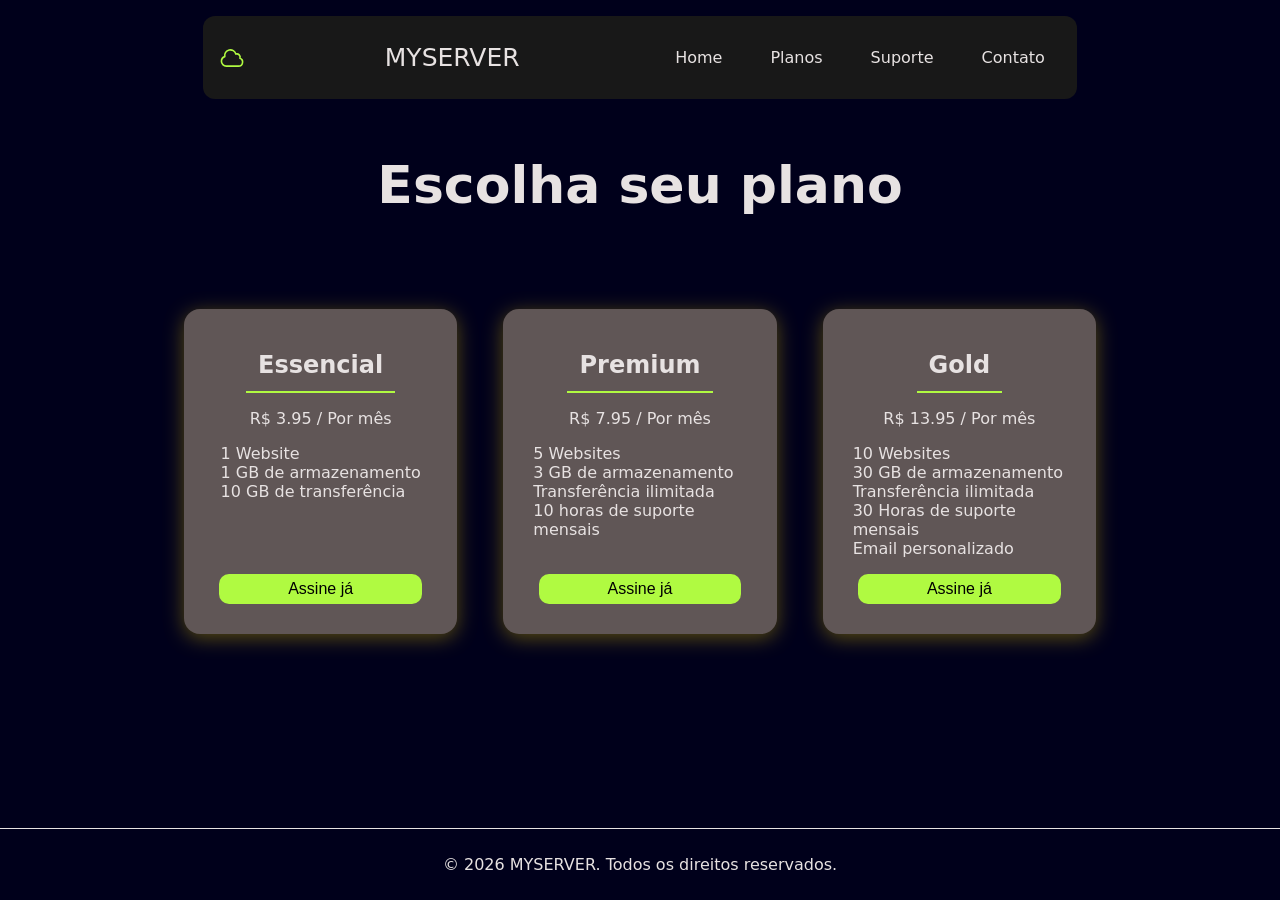
==== checkout.html @ 61d5a520 "feat:implementa área de erro e inicia validação de formulário com input nome" ====
<!DOCTYPE html>
<html lang="pt-br">
<head>
    <meta charset="UTF-8">
    <meta name="viewport" content="width=device-width, initial-scale=1.0">
    <title>Finalize seu pagamento</title>
    <meta name="author" content="Kayque Ferreira">
    <link rel="stylesheet" href="./CSS/style.css">
    <link rel="stylesheet" href="./CSS/checkout.css">
    <script type="module" src="JS/checkout.js" defer></script>
</head>
<body>
        <header>
        <div class="banner">
                   <svg xmlns="http://www.w3.org/2000/svg" fill="none" viewBox="0 0 24 24" stroke-width="1.5" stroke="currentColor" class="icone">
  <path stroke-linecap="round" stroke-linejoin="round" d="M2.25 15a4.5 4.5 0 0 0 4.5 4.5H18a3.75 3.75 0 0 0 1.332-7.257 3 3 0 0 0-3.758-3.848 5.25 5.25 0 0 0-10.233 2.33A4.502 4.502 0 0 0 2.25 15Z" />
</svg>
        <p>MYSERVER</p>
        <nav>
            <a href="#" aria-label="Retornar a aba principal">Home</a>
            <a href="#" aria-label="Ir para planos">Planos</a>
            <a href="#" aria-label="Ir para suporte">Suporte</a>
            <a href="#" aria-label="Ir para contato">Contato</a>
        </nav>
        </div>
    </header>
    
        <h1>Área de pagamentos</h1>

    <main class="area-checkout">
   <div class="checkout-esquerda">
      <section class="dados-user">
       <div class="comporta-icone-Svg">
        <svg xmlns="http://www.w3.org/2000/svg" fill="none" viewBox="0 0 24 24" stroke-width="1.5" stroke="currentColor" class="icone">
  <path stroke-linecap="round" stroke-linejoin="round" d="M15.75 6a3.75 3.75 0 1 1-7.5 0 3.75 3.75 0 0 1 7.5 0ZM4.501 20.118a7.5 7.5 0 0 1 14.998 0A17.933 17.933 0 0 1 12 21.75c-2.676 0-5.216-.584-7.499-1.632Z" />
</svg>

         <h2>Digite aqui seus dados</h2> 
         </div>
        <form class="dados-usuario">
            <label for="nome">Nome Completo</label>
            <input class="input-padrao" type="text" id="nome" name="nome" placeholder="Ex: João da Silva">
            <span class="erro"></span>
            <label for="email">Email</label>
            <input class="input-padrao" type="email" id="email" name="email" placeholder="exemplo@email.com">
            <span class="erro"></span>
            <label for="telefone">Telefone</label>
            <input class="input-padrao" type="tel" id="telefone" name="telefone" placeholder="(11) 989968626">
            <span class="erro"></span>
        </form>
    </section>   
 <section class="area-pagamento">
    <div class="comporta-icone-Svg">
    <svg xmlns="http://www.w3.org/2000/svg" fill="none" viewBox="0 0 24 24" stroke-width="1.5" stroke="currentColor" class="icone">
  <path stroke-linecap="round" stroke-linejoin="round" d="M2.25 8.25h19.5M2.25 9h19.5m-16.5 5.25h6m-6 2.25h3m-3.75 3h15a2.25 2.25 0 0 0 2.25-2.25V6.75A2.25 2.25 0 0 0 19.5 4.5h-15a2.25 2.25 0 0 0-2.25 2.25v10.5A2.25 2.25 0 0 0 4.5 19.5Z" />
</svg>
    <h2>Informações de pagamento</h2>
    </div>
    <div class="botoesCheckout-CTA">
        <button class="botaoCheckout-cartao">Pagamento cartão</button>
        <button class="botaoCheckout-pix">Pagamento pix</button>
    </div>
    <div class="area-cartao">
        <form class="formulario-pagamento">
            <label for="numero-cartao">Número cartão:</label>
            <input
                class="input-padrao"
                type="text"
                maxlength="19"
                id="numero-cartao"
                placeholder="Ex: 4564 8585 7575 3546"
                name="numeroCartao"
            >
            <div class="linha-cartao">
                <div class="campo-cartao">
                    <label for="validade">Validade do cartão:</label>
                    <input class="input-padrao" type="text"  maxlength="10" id="validade" name="validade" placeholder="24/11"
                    >
                </div>
                <div class="campo-cartao">
                    <label for="CVC">CVV:</label>
                    <input class="input-padrao" type="password" maxlength="3" id="CVC" name="codigoValidade" placeholder="Ex:123"
                    >
                </div>

            </div>
        </form>
        <div class="area-pix hidden">
            <img
                src="assets/imagens/qr-code-plus.png"
                alt="QR code para pagamento via pix"
            >
            <span>Pix apenas para fins de portfólio</span>
        </div>
    </div>
</section>
    </div>  
      
       <aside class="checkout-resumo">   
            <h2>Resumo da compra</h2>
        </div>
        <section class="area-identificacao">
            <div class="checkout-card">
            </div>
        </section>
   </aside>
    </main>
      <div class="finaliza-botao-checkout">
   <button class="finaliza-fluxo">Finalizar sua compra </button>
   </div>
<footer>
    <nav class="links-footer">
        <ul class="lista-ajuda-footer">
          <li><a href="#">Central de ajuda</a></li>
           <li><a href="#">Suporte</a></li>
           <li><a href="#">Dúvidas frequentes</a></li>
        </ul>
    </nav>
    <p>© 2026 MYSERVER. Todos os direitos reservados.</p>
</footer>
</body>
</html>
---- CSS/style.css ----
*{
    margin: 0;
    padding: 0;
    box-sizing: border-box;
}

body{
    font-family: system-ui, -apple-system, BlinkMacSystemFont, 'Segoe UI', Roboto, Oxygen, Ubuntu, Cantarell, 'Open Sans', 'Helvetica Neue', sans-serif;
    background-color: rgb(0, 0, 27);
    color: rgb(231, 226, 226);
    min-height: 100vh;
    display: flex;
    flex-direction: column;
    
}
header{
    width: 100%;
    padding: 16px;
    
}
.icone{
    width: 95%;
    max-width: 26px;
    color: rgb(176, 250, 65) ;
}
header p{
    font-size: 25px;

}
.banner{
    display: flex;
    align-items: center;
    width: 70%;
    margin: auto;
    justify-content: space-between;
    background-color: rgb(24, 24, 24);
    padding: 16px;
    border-radius: 12px;
}
nav{
    display: flex;
    gap: 16px;
}
nav a{
    border-radius: 12px;
    padding: 16px;
    text-decoration: none;
    color: rgb(231, 226, 226);
    transition: 0.2s ease;
}

nav a:hover{
    background-color: rgb(176, 250, 65);
    color: rgb(31, 30, 30);
    transform: scale(1.09);

}
main{
    flex: 1;
    display: flex;
    flex-direction: column;
    align-items: center;
    padding: 40px;
    gap: 30px
    
    
}
h1{
    font-size: 52px;
    text-align: center;
    margin-bottom: 24px;
}
section{
    display: flex;
    justify-content: center;
    align-items: stretch;
    gap: 46px;
    
}
.planos{
    background-color:rgb(96, 86, 86);
    padding: 30px;
    border-radius: 16px;
    max-width: 280px;
    width: 100%;
    display: flex;
    flex-direction: column;
    align-items: center;
    justify-content: flex-start;
    gap: 16px;
    margin-top: 40px;
    box-shadow: 0 4px 20px rgba(255, 217, 0, 0.35);
    transition: 0.3s ease;  
}
.planos:hover:not(.selected){
    transform: scale(1.03);
    box-shadow: 0 6px 28px rgba(255, 217, 0, 0.45);
}
.planos h2{
    border-bottom: solid 2px rgb(176, 250, 65);
    padding: 12px;
    font-size:x-large  
}

.planos ul{
    padding: 0;
    margin: 0;
    list-style: none;
    
    
}
.planos button{
    margin-top: auto;
}
.planos strong{
    color: rgb(21, 20, 20);
}
footer{
    text-align: center;
    padding: 26px;
    border-top: solid 1px;
}
.planos button{
    padding: 6px;
    width: 100%;
    max-width: 95%;
    border-radius: 10px;
    font-size: 16px;
    background-color: rgb(176, 250, 65);
    border: none;
    transition: 0.2s ease;
}
.planos button:hover{
    cursor: pointer;
}
.planos.selected{
    transform: scale(1.05) translateY(-5px);
    box-shadow: 0 8px 25px rgba(176, 250, 65, 0.2);
    border: 2px solid rgb(176, 250, 65);
}
.areaFeedback{
    position: fixed;
    inset: 0;
    display: flex;
    flex-direction: column;
    gap:  12px;
    align-items: center;
    justify-content: center;
    opacity: 0; 
    background-color: rgba(0,0,0,0.6);
    pointer-events: none;
    transition: opacity 0.2s ease;
}

.divGeral{
   display: flex;
   flex-direction: column;
   gap: 12px;
   border: 1px solid rgba(176, 250, 65, 0.35);
   box-shadow: 0 10px 30px rgba(0, 0, 0, 0.4);
   border-radius: 12px;
   padding: 22px;
   width: 100%;
   max-width: 400px;
   background-color: #2b2b2b;
   color: white;
   transition: transform 0.25s ease, opacity 0.2s ease;
   transform: translateY(25px) scale(0.92);  
   opacity: 0;
}
.divGeral.show{
    transform: translateY(0) scale(1);
    opacity: 1;

}
.divModalCancel{
   display: flex;
   flex-direction: column;
   gap: 12px;
   border: 1px solid rgba(176, 250, 65, 0.35);
   box-shadow: 0 10px 30px rgba(0, 0, 0, 0.4);
   border-radius: 12px;
   padding: 22px;
   width: 100%;
   max-width: 400px;
   background-color: #2b2b2b;
   color: white;
   transition: transform 0.25s ease, opacity 0.2s ease;
   transform: translateY(25px) scale(0.92);  
   opacity: 0;

}
.divModalCancel.aparecer{
    display: flex;
    flex-direction: column;
    align-items: center;
    justify-content: center;
    gap: 16px;
    opacity: 1;
    transform: translateY(0) scale(1);
}
.divModalCancel h2{
    text-align: center;
}

.areaFeedback ul{
    list-style: none;
    display: flex;
    flex-direction: column;
    gap: 12px;
    align-items: center;
    margin-top: 6px;
    margin-bottom: 6px;
}
.divGeral h2{
    text-align: center;
}
.divGeral p{
    text-align: center;
    margin-top: 6px;
    margin-bottom: 6px;
    
}
.areaFeedback.active {
  opacity: 1;
  pointer-events: auto;
  
}

.divFlex{
    display: flex;
    gap: 16px;
    justify-content: center;
    padding-bottom: 12px;
    
}
.divGeral button{
    background-color: rgb(237, 91, 91);
    color: black;
    padding: 8px;
    border-radius: 999px;
    border: none ;
    cursor: pointer;
    font-size: 14px;
}


.divGeral button:hover{
    background-color: rgb(222, 37, 37);
    color: rgb(231, 192, 192);

}
.areaFeedback a{
    display: inline-flex;
    align-items: center;
    justify-content: center;
    text-decoration: none;
    color: rgb(29, 26, 26);
    background-color: rgb(176, 250, 65);
    padding: 8px;
    border-radius: 999px;
    font-size: 14px;
}
.estilizacao-svg{
    min-width: 52px;
    max-width: 62px;
    color: rgb(232, 20, 20);
    
    
}
.areaPerdaModal{
    display: flex;
    flex-direction: column;
    justify-content: center;
    align-items: center;
    gap: 12px;
}
.areaPerdaModal ul{
    list-style: disc;
   
}

.botoesCancelModal {
    display: flex;
    flex-direction: row;
    gap: 16px;
}
.botao-cancelarModal{
  background: #e5e7eb;
  color: #111;
  padding: 10px;
  transition: 0.2s;
}
.botao-continuarModal{
    background-color: rgb(176, 250, 65);
    padding: 10px;
    transition: 0.2s ;

}
.botao-continuarModal:hover{
    background-color: rgb(151, 251, 2);
    
}
.botao-cancelarModal:hover{
    background-color: rgba(255, 0, 0, 0.15);
    color: rgb(236, 229, 229);
}
.botoesCancelModal button{
    border-radius: 999px;
    border: none;
    font-size: 16px; 
    cursor: pointer;
}
---- CSS/checkout.css ----
*{
    margin: 0;
    padding: 0;
    box-sizing: border-box;
}

body{
    min-height: 100vh;
}
.titulo-pagamento{
    text-align: center;
}

.area-checkout{
    width: 100%;
    max-width: 1200px;
    margin: 30px auto;
    display: flex;
    flex-direction: row;
    gap: 32px;
    align-items: stretch;
    border-radius: 16px;
    padding: 26px;
    
}
.area-identificacao{
    display: flex;
    flex-direction: column;
}


.area-pix img{
  width: 100%;
  max-width: 100px; 
  background-color: white;
   
        
}
.dados-user{
    display: flex;
    flex-direction: column;
    border: solid  2px rgb(176, 250, 65);
    padding: 20px;
    border-radius: 16px;
    
}
.comporta-icone-Svg{
    display: flex;
    gap: 10px 

}

.icone{
    width: 95%;
    max-width: 26px;
    color: rgb(176, 250, 65) ;
}
.dados-usuario{
    display: flex;
    flex-direction: column;
    gap: 12px;
}
.botoesCheckout-CTA{
    display: flex;
    gap: 16px;
    justify-content: flex-start;

}
.botaoCheckout-cartao{
    background-color: rgb(176, 250, 65);
    width: 100%;
    max-width: 180px;
    border: none;
    padding: 10px;
    border-radius: 999px;
    cursor: pointer;
}
.botaoCheckout-pix{
    background-color: rgb(176, 250, 65);
    border: none;
    width: 100%;
    max-width: 180px;
    padding: 12px;
    border-radius: 999px;
    cursor: pointer;
}
.area-pagamento{
    display: flex;
    flex-direction: column;
    gap: 16px;
    border: solid  2px rgb(176, 250, 65);
    padding: 26px;
    border-radius: 16px;
}
.formulario-pagamento{
    display: flex;
    flex-direction: column;
    gap: 12px;
    border: solid 2px rgb(176, 250, 65);
    padding: 26px;
    border-radius: 16px;
}
.linha-cartao{
    display: flex;
    gap: 12px;  
}

.campo-cartao{
    display: flex;
    flex-direction: column;
    gap: 8px;
    flex: 1;
}

.area-pix {
    width: 100%;
    max-width: 700px;
    display: flex;
    flex-direction: column;
    align-items: center;
    gap: 12px;
    border: solid rgb(176, 250, 65);
    padding: 26px;
    border-radius: 16px;
}
.hidden{
   display: none;
}
.input-padrao{
    width: 100%;
    padding: 12px;
    border: 2px solid rgb(176, 250, 65);
    border-radius: 8px;
    
}
.input-padrao:focus{
    outline: none;
}
.checkout-esquerda{
    display: flex;
    flex-direction: column;
    gap: 36px;
    flex: 1.5;
    

}
.valor-dinamico{
    width: 100%;
    max-width: 400px;
    border: solid 2px rgb(176, 250, 65);
    padding: 36px;
    display: flex;
    flex-direction: column;
    gap: 16px;
    border-radius: 16px;
    
}

.checkout-card ul{
    display: flex;
    flex-direction: column;
    gap: 12px;
    
}
.valor-dinamico h3{
    font-style: italic;
    color: rgb(176, 250, 65);

}
.checkout-resumo {
  display: flex;
  flex-direction: column;
  gap: 24px;
  flex: 3;
  border: solid rgb(176, 250, 65);
  padding: 26px;
  border-radius: 16px;
  max-width: 450px;
}
.area-icone-titulo{
    border-bottom: solid 1px rgb(176, 250, 65);
    margin-bottom: 16px;
}
.finaliza-botao-checkout{
    display: flex;
    justify-content: center;
    padding: 16px;
    margin-bottom: 15px;
}
.finaliza-fluxo{
    background-color: rgb(176, 250, 65);
    border: none;
    width: 100%;
    max-width: 180px;
    padding: 12px;
    border-radius: 999px;
    cursor: pointer;
}
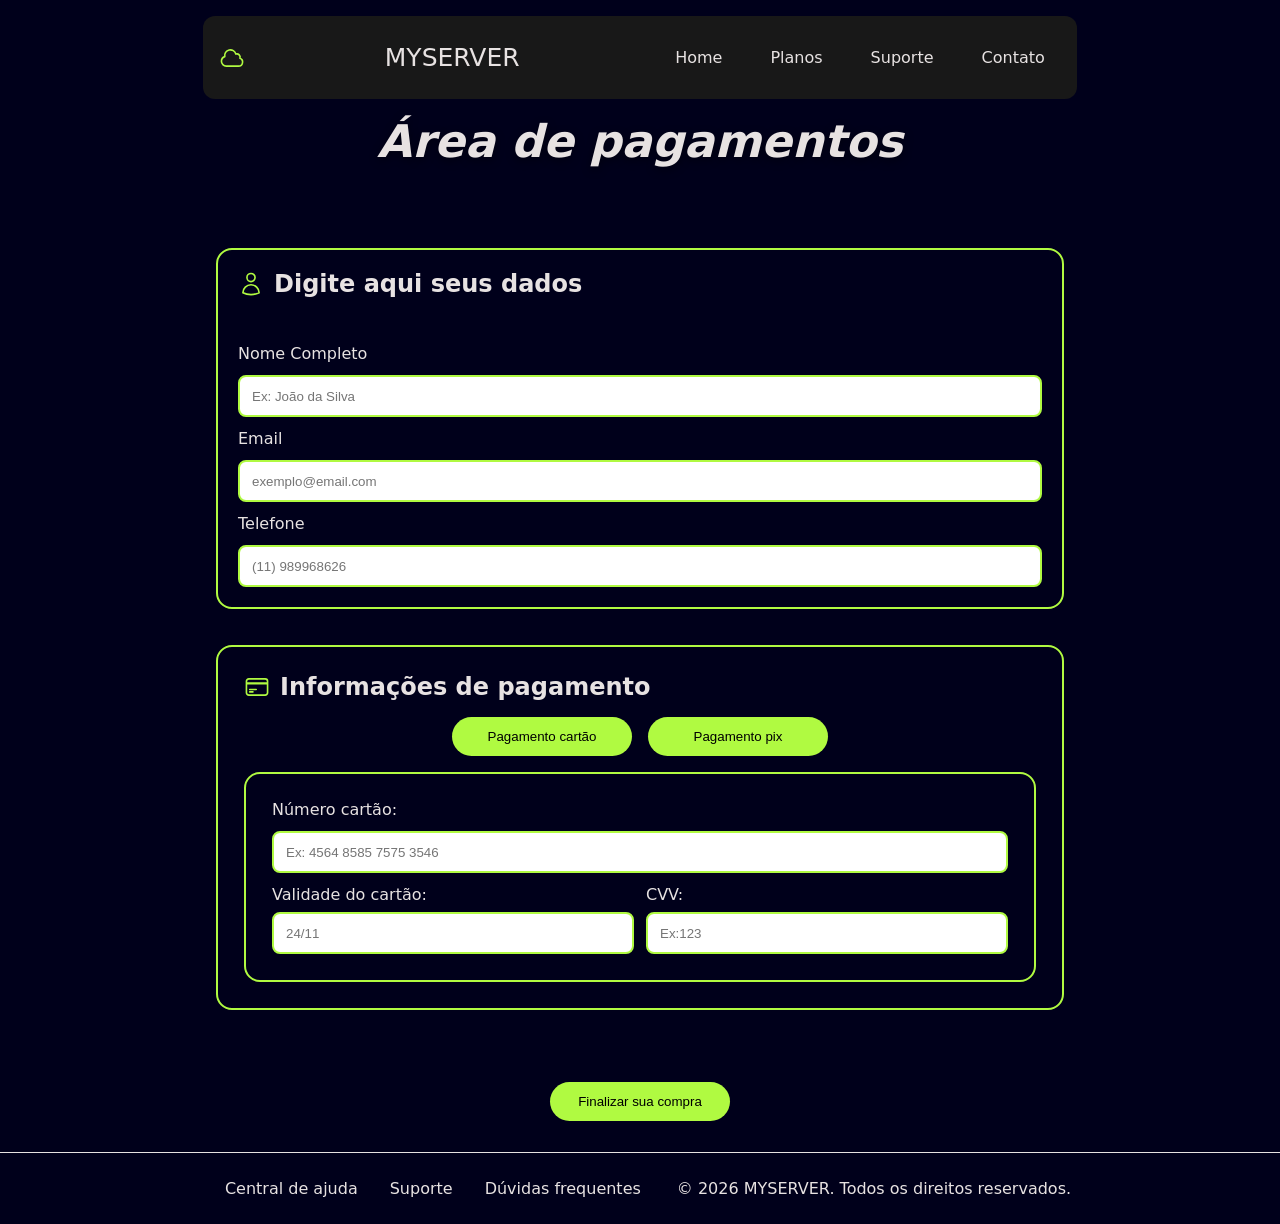
==== commit 834a5370: "feat: finaliza fluxo de checkout e adiciona página de resumo" ====
--- a/checkout.html
+++ b/checkout.html
@@ -39,14 +39,20 @@
          </div>
         <form class="dados-usuario">
             <label for="nome">Nome Completo</label>
+          <div class="input-wrapper">
             <input class="input-padrao" type="text" id="nome" name="nome" placeholder="Ex: João da Silva">
-            <span class="erro"></span>
+            <span class="erro" data-campo="nome"><svg xmlns="http://www.w3.org/2000/svg" fill="none" viewBox="0 0 24 24" stroke-width="1.5" stroke="currentColor" class="svg-erro">   <path stroke-linecap="round" stroke-linejoin="round" d="m9.75 9.75 4.5 4.5m0-4.5-4.5 4.5M21 12a9 9 0 1 1-18 0 9 9 0 0 1 18 0Z" /> </svg><span class="msg"></span></span>
+          </div>
             <label for="email">Email</label>
+        <div class="input-wrapper">
             <input class="input-padrao" type="email" id="email" name="email" placeholder="exemplo@email.com">
-            <span class="erro"></span>
+            <span class="erro" data-campo="email"><svg xmlns="http://www.w3.org/2000/svg" fill="none" viewBox="0 0 24 24" stroke-width="1.5" stroke="currentColor" class="svg-erro">   <path stroke-linecap="round" stroke-linejoin="round" d="m9.75 9.75 4.5 4.5m0-4.5-4.5 4.5M21 12a9 9 0 1 1-18 0 9 9 0 0 1 18 0Z" /> </svg><span class="msg"></span>
+        </div>    
             <label for="telefone">Telefone</label>
+        <div class="input-wrapper">
             <input class="input-padrao" type="tel" id="telefone" name="telefone" placeholder="(11) 989968626">
-            <span class="erro"></span>
+            <span class="erro" data-campo="telefone"><svg xmlns="http://www.w3.org/2000/svg" fill="none" viewBox="0 0 24 24" stroke-width="1.5" stroke="currentColor" class="svg-erro">   <path stroke-linecap="round" stroke-linejoin="round" d="m9.75 9.75 4.5 4.5m0-4.5-4.5 4.5M21 12a9 9 0 1 1-18 0 9 9 0 0 1 18 0Z" /> </svg><span class="msg"></span>
+        </div>
         </form>
     </section>   
  <section class="area-pagamento">
@@ -63,25 +69,34 @@
     <div class="area-cartao">
         <form class="formulario-pagamento">
             <label for="numero-cartao">Número cartão:</label>
+        <div class="input-wrapper">
             <input
                 class="input-padrao"
                 type="text"
                 maxlength="19"
                 id="numero-cartao"
                 placeholder="Ex: 4564 8585 7575 3546"
-                name="numeroCartao"
+                name="numeroCartao"   
             >
+            <span class="erro" data-campo="cartao"><svg xmlns="http://www.w3.org/2000/svg" fill="none" viewBox="0 0 24 24" stroke-width="1.5" stroke="currentColor" class="svg-erro">   <path stroke-linecap="round" stroke-linejoin="round" d="m9.75 9.75 4.5 4.5m0-4.5-4.5 4.5M21 12a9 9 0 1 1-18 0 9 9 0 0 1 18 0Z" /> </svg><span class="msg"></span>
+        </div>
             <div class="linha-cartao">
                 <div class="campo-cartao">
                     <label for="validade">Validade do cartão:</label>
+            <div class="input-wrapper">
                     <input class="input-padrao" type="text"  maxlength="10" id="validade" name="validade" placeholder="24/11"
                     >
+                    <span class="erro" data-campo="validade"><svg xmlns="http://www.w3.org/2000/svg" fill="none" viewBox="0 0 24 24" stroke-width="1.5" stroke="currentColor" class="svg-erro">   <path stroke-linecap="round" stroke-linejoin="round" d="m9.75 9.75 4.5 4.5m0-4.5-4.5 4.5M21 12a9 9 0 1 1-18 0 9 9 0 0 1 18 0Z" /> </svg><span class="msg"></span>
+            </div>
                 </div>
                 <div class="campo-cartao">
                     <label for="CVC">CVV:</label>
-                    <input class="input-padrao" type="password" maxlength="3" id="CVC" name="codigoValidade" placeholder="Ex:123"
+            <div class="input-wrapper">
+                    <input class="input-padrao" type="password" maxlength="4" id="CVV" name="codigoValidade" placeholder="Ex:123"
                     >
+                    <span class="erro" data-campo="cvv"><svg xmlns="http://www.w3.org/2000/svg" fill="none" viewBox="0 0 24 24" stroke-width="1.5" stroke="currentColor" class="svg-erro">   <path stroke-linecap="round" stroke-linejoin="round" d="m9.75 9.75 4.5 4.5m0-4.5-4.5 4.5M21 12a9 9 0 1 1-18 0 9 9 0 0 1 18 0Z" /> </svg><span class="msg"></span>
                 </div>
+            </div>
 
             </div>
         </form>
@@ -95,15 +110,6 @@
     </div>
 </section>
     </div>  
-      
-       <aside class="checkout-resumo">   
-            <h2>Resumo da compra</h2>
-        </div>
-        <section class="area-identificacao">
-            <div class="checkout-card">
-            </div>
-        </section>
-   </aside>
     </main>
       <div class="finaliza-botao-checkout">
    <button class="finaliza-fluxo">Finalizar sua compra </button>
--- a/CSS/style.css
+++ b/CSS/style.css
@@ -49,7 +49,7 @@
     transition: 0.2s ease;
 }
 
-nav a:hover{
+header nav a:hover{
     background-color: rgb(176, 250, 65);
     color: rgb(31, 30, 30);
     transform: scale(1.09);
--- a/CSS/checkout.css
+++ b/CSS/checkout.css
@@ -7,13 +7,16 @@
 body{
     min-height: 100vh;
 }
-.titulo-pagamento{
+h1{
     text-align: center;
+    text-shadow: 0 3px 10px rgba(0, 0, 0, 0.45);
+    font-style: italic;
+    font-size: 45px;
 }
 
 .area-checkout{
     width: 100%;
-    max-width: 1200px;
+    max-width: 900px;
     margin: 30px auto;
     display: flex;
     flex-direction: row;
@@ -63,7 +66,7 @@
 .botoesCheckout-CTA{
     display: flex;
     gap: 16px;
-    justify-content: flex-start;
+    justify-content: center;
 
 }
 .botaoCheckout-cartao{
@@ -91,6 +94,7 @@
     border: solid  2px rgb(176, 250, 65);
     padding: 26px;
     border-radius: 16px;
+    flex: 1;
 }
 .formulario-pagamento{
     display: flex;
@@ -100,16 +104,19 @@
     padding: 26px;
     border-radius: 16px;
 }
-.linha-cartao{
-    display: flex;
-    gap: 12px;  
+.linha-cartao {
+  display: grid;
+  grid-template-columns: 1fr 1fr;
+  gap: 12px;
+  align-items: start;
 }
 
 .campo-cartao{
     display: flex;
     flex-direction: column;
     gap: 8px;
-    flex: 1;
+  
+    
 }
 
 .area-pix {
@@ -131,6 +138,9 @@
     padding: 12px;
     border: 2px solid rgb(176, 250, 65);
     border-radius: 8px;
+    height: 42px; 
+    box-sizing: border-box;
+    
     
 }
 .input-padrao:focus{
@@ -140,20 +150,9 @@
     display: flex;
     flex-direction: column;
     gap: 36px;
-    flex: 1.5;
-    
-
-}
-.valor-dinamico{
-    width: 100%;
-    max-width: 400px;
-    border: solid 2px rgb(176, 250, 65);
-    padding: 36px;
-    display: flex;
-    flex-direction: column;
-    gap: 16px;
-    border-radius: 16px;
-    
+    flex: 1;
+    
+
 }
 
 .checkout-card ul{
@@ -162,21 +161,7 @@
     gap: 12px;
     
 }
-.valor-dinamico h3{
-    font-style: italic;
-    color: rgb(176, 250, 65);
-
-}
-.checkout-resumo {
-  display: flex;
-  flex-direction: column;
-  gap: 24px;
-  flex: 3;
-  border: solid rgb(176, 250, 65);
-  padding: 26px;
-  border-radius: 16px;
-  max-width: 450px;
-}
+
 .area-icone-titulo{
     border-bottom: solid 1px rgb(176, 250, 65);
     margin-bottom: 16px;
@@ -197,4 +182,46 @@
     cursor: pointer;
 }
 
-
+.input-wrapper {
+  display: flex;
+  flex-direction: column;
+  gap: 6px;
+}
+
+.svg-erro {
+  width: 20px;
+  height: 20px;
+  stroke: #e74c3c;
+}
+
+.erro {
+  
+  align-items: center;
+  gap: 6px;
+  color: #e74c3c;
+  font-size: 12px;
+  display: none;
+  
+}
+.campo-cartao label {
+  display: block;
+  margin: 0;
+}
+
+.erro.show {
+  display: inline-flex;
+  align-items: center;
+  gap: 4px;
+} 
+.lista-ajuda-footer{
+    display: flex;
+    list-style-type: none;
+    justify-content: center;
+    align-items: center;
+}
+
+footer{
+    display: flex;
+    gap: 20px;
+    justify-content: center;
+}
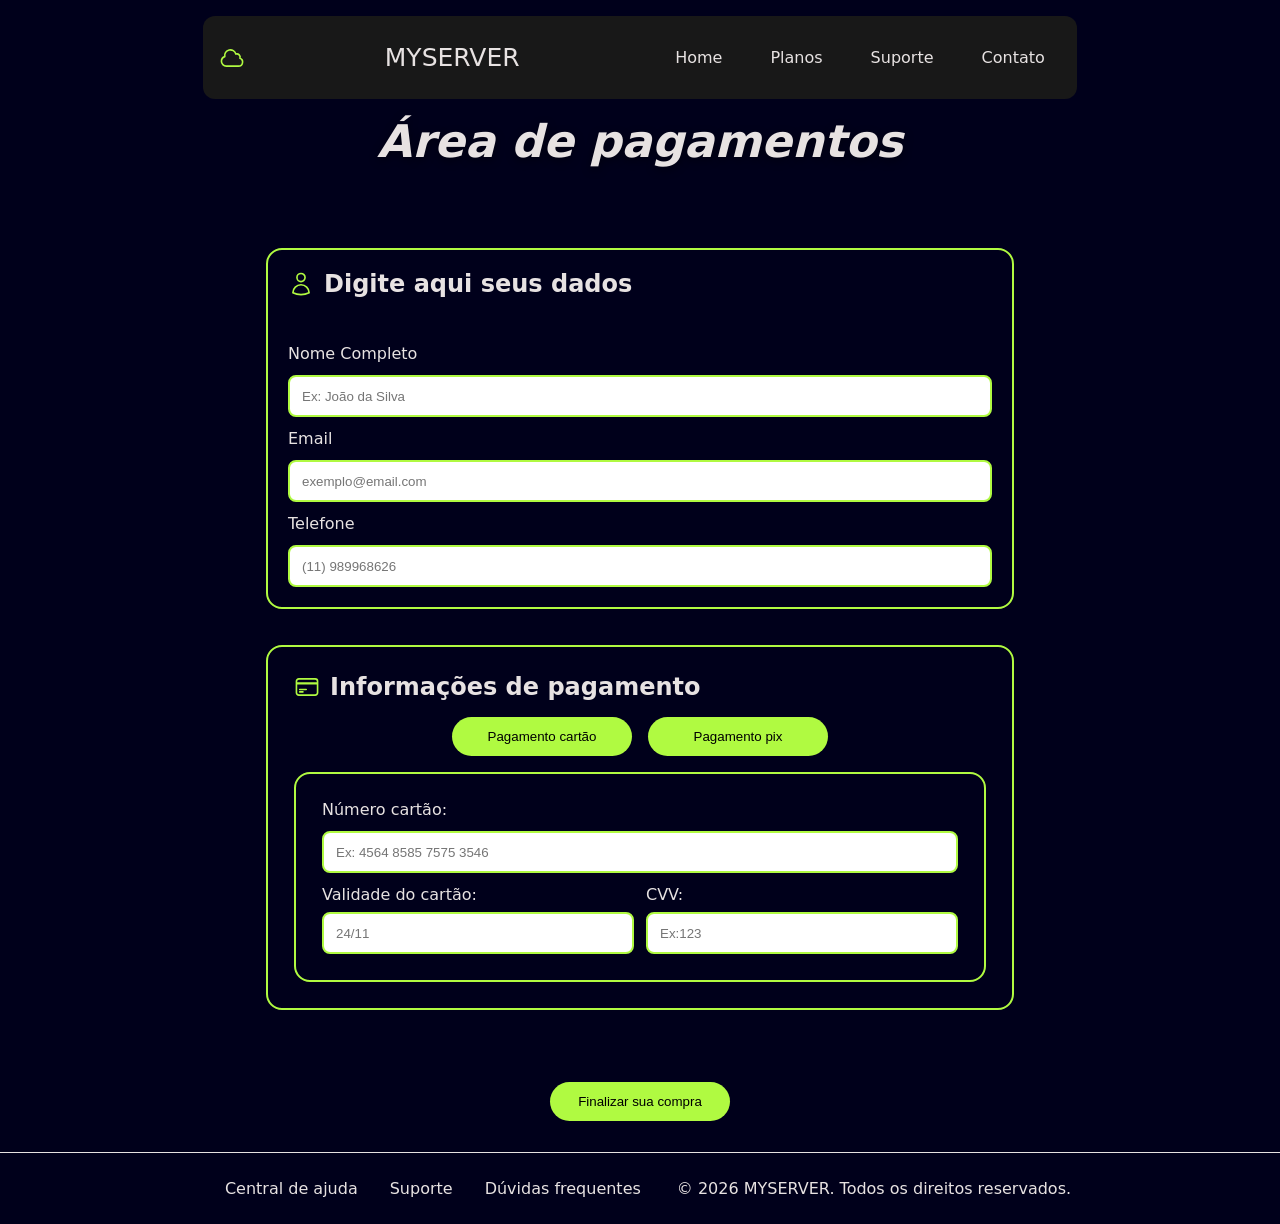
==== commit 2152d4e0: "feat: adiciona modal de confirmação ao checkout" ====
--- a/checkout.html
+++ b/checkout.html
@@ -114,6 +114,11 @@
       <div class="finaliza-botao-checkout">
    <button class="finaliza-fluxo">Finalizar sua compra </button>
    </div>
+   <div class="modal-confirmacao "><div class="modal-conteudo"><div class="area-titulo-modal"><svg xmlns="http://www.w3.org/2000/svg" fill="none" viewBox="0 0 24 24" stroke-width="1.5" stroke="currentColor" class="svg-modal">
+  <path stroke-linecap="round" stroke-linejoin="round" d="M9 12.75 11.25 15 15 9.75M21 12a9 9 0 1 1-18 0 9 9 0 0 1 18 0Z" />
+</svg><button class="botao-fechar" aria-label="Fechar modal">
+  <svg xmlns="http://www.w3.org/2000/svg" fill="none" viewBox="0 0 24 24" stroke-width="1.5" stroke="currentColor" class="icone-fechar-modal"><path stroke-linecap="round" stroke-linejoin="round" d="M6 18 18 6M6 6l12 12" /></svg></button>
+<h2>Compra realizada com sucesso!</h2></div><p>A equipe da <span class="logo">MyServer</span> agradece pela confiança. Seu plano já está disponível e você pode começar a utilizá-lo agora mesmo.</p><a  href="index.html" class="link-retorno">Voltar para a página inicial.</a></div></div>
 <footer>
     <nav class="links-footer">
         <ul class="lista-ajuda-footer">
--- a/CSS/style.css
+++ b/CSS/style.css
@@ -311,4 +311,22 @@
     font-size: 16px; 
     cursor: pointer;
 }
-
+footer{
+    display: flex;
+    gap: 20px;
+    justify-content: center;
+    padding: 25 0 25px;
+}
+
+.area-links{
+    display: flex;
+    gap: 20px;
+
+}
+
+.lista-ajuda-footer{
+    display: flex;
+    list-style-type: none;
+    justify-content: center;
+    align-items: center;
+}
--- a/CSS/checkout.css
+++ b/CSS/checkout.css
@@ -16,7 +16,7 @@
 
 .area-checkout{
     width: 100%;
-    max-width: 900px;
+    max-width: 800px;
     margin: 30px auto;
     display: flex;
     flex-direction: row;
@@ -130,9 +130,7 @@
     padding: 26px;
     border-radius: 16px;
 }
-.hidden{
-   display: none;
-}
+
 .input-padrao{
     width: 100%;
     padding: 12px;
@@ -224,4 +222,100 @@
     display: flex;
     gap: 20px;
     justify-content: center;
+    padding: 25 0 25px;
+}
+
+.svg-modal{
+    width: 25px;
+    color: rgb(176, 250, 65);
+}
+.logo{
+    color:rgb(176, 250, 65) ;
+}
+.modal-confirmacao{
+    position: fixed;
+    inset: 0;
+    display: flex;
+    justify-content: center;
+    align-items: center;
+
+    background-color: rgba(0, 0, 0, 0.7);
+    z-index: 999;
+
+    opacity: 0;
+    pointer-events: none;
+    transition: opacity 0.2s ease;
+}
+.modal-confirmacao.ativo{
+    opacity: 1;
+    pointer-events: all;
+}
+.modal-confirmacao.ativo .modal-conteudo{
+    opacity: 1;
+    transform: scale(1);
+}
+.modal-conteudo{
+    width: 80%;
+    max-width: 500px;
+    background-color: rgb(3, 3, 43);
+    color: white;
+    border-radius: 20px;
+    padding: 25px;
+    display: flex;
+    flex-direction: column;
+    gap: 20px;
+    justify-content: center;
+    align-items: center;
+    opacity: 0;
+    transform: scale(0.95);
+    transition: 0.2s ease;
+    box-shadow:  0 10px 30px rgba(0,0,0,0.4);
+
+}
+
+.area-titulo-modal{
+    display: flex;
+    gap: 7px;
+    padding-bottom: 15px;
+    justify-content: center;
+}
+.link-retorno{
+    text-decoration: none;
+    color: black;
+    background-color: rgb(176, 250, 65);
+    padding: 10px;
+    border-radius: 999px;
+    border: solid 2px white;
+    transition: 0.2s ease;
+
+}
+.link-retorno:hover{
+    background-color: rgb(134, 217, 10);
+    transform: scale(1.03);
+    cursor: pointer;
+
+}
+.modal-conteudo p{
+    text-align: center;
+    line-height: 1.5;
+    position: relative;
+}
+
+.hidden{
+   display: none;
+}
+.icone-fechar-modal{
+    width: 24px;
+    height: 24px;
+    color: white;
+}
+.botao-fechar{
+    background: none;
+    border: none;
+    padding: 0;
+    cursor: pointer;
+    position: absolute;
+    top: 15px;
+    right: 15px;
+   
 }
